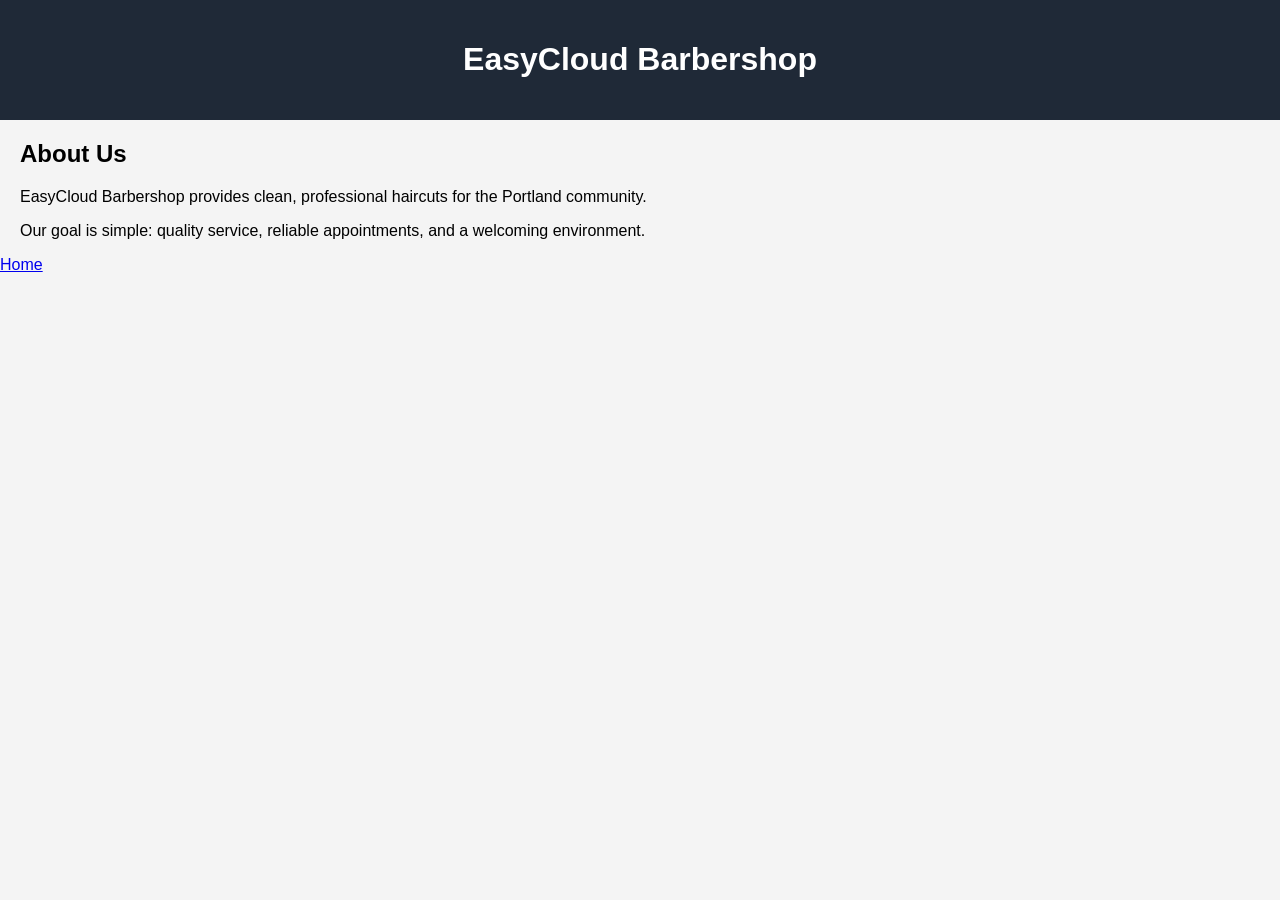
==== source-code/about.html @ 4f29d7df "Initial EasyCloud Barber Website" ====
<!DOCTYPE html>
<html>
<head>
    <title>About</title>
    <link rel="stylesheet" href="css/style.css">
</head>
<body>
<header><h1>EasyCloud Barbershop</h1></header>

<h2>About Us</h2>
<p>EasyCloud Barbershop provides clean, professional haircuts for the Portland community.</p>
<p>Our goal is simple: quality service, reliable appointments, and a welcoming environment.</p>

<a href="index.html">Home</a>
</body>
</html>
---- source-code/css/style.css ----
body {
    font-family: Arial, sans-serif;
    background-color: #f4f4f4;
    margin: 0;
}

header {
    background-color: #1f2937;
    color: white;
    text-align: center;
    padding: 20px;
}

nav {
    background-color: #374151;
    padding: 15px;
    text-align: center;
}

nav a {
    color: white;
    text-decoration: none;
    margin: 15px;
}

h2, h3, p, ul {
    margin-left: 20px;
}

footer {
    background-color: #1f2937;
    color: white;
    text-align: center;
    padding: 10px;
    margin-top: 50px;
}
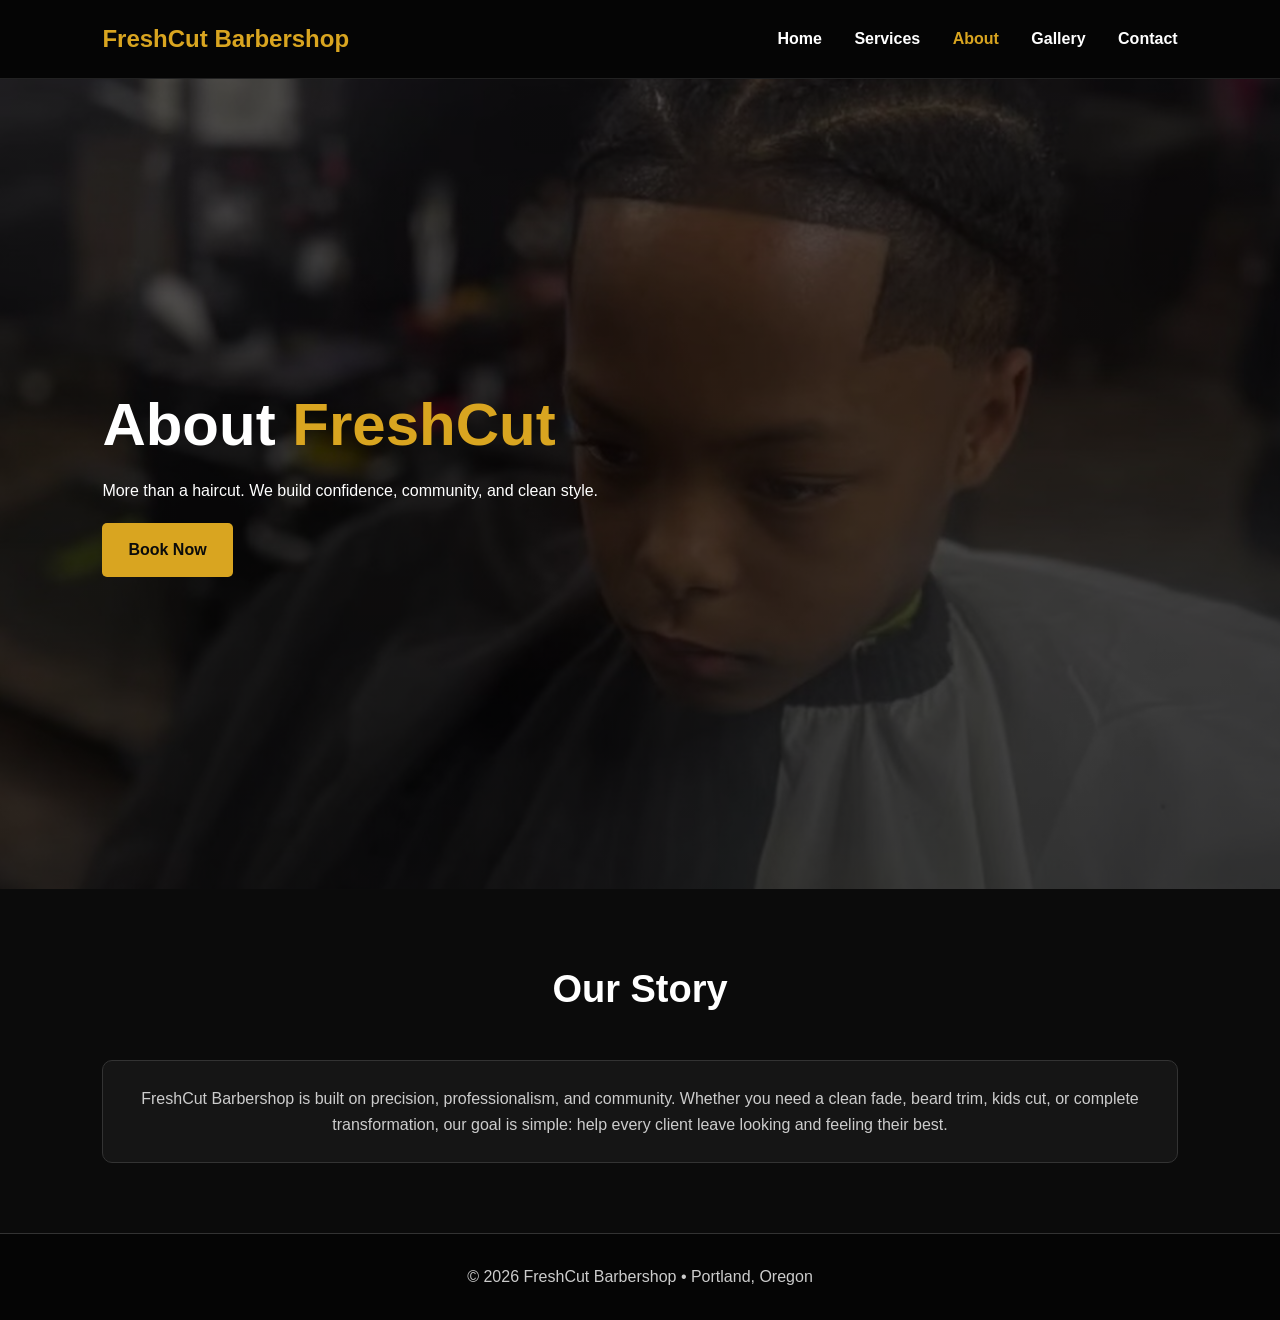
==== commit ce7ea7e3: "upgraded website" ====
--- a/source-code/about.html
+++ b/source-code/about.html
@@ -1,16 +1,46 @@
 <!DOCTYPE html>
-<html>
+<html lang="en">
 <head>
-    <title>About</title>
-    <link rel="stylesheet" href="css/style.css">
+  <meta charset="UTF-8">
+  <meta name="viewport" content="width=device-width, initial-scale=1.0">
+  <title>About | FreshCut Barbershop</title>
+  <link rel="stylesheet" href="css/style.css">
 </head>
 <body>
-<header><h1>EasyCloud Barbershop</h1></header>
 
-<h2>About Us</h2>
-<p>EasyCloud Barbershop provides clean, professional haircuts for the Portland community.</p>
-<p>Our goal is simple: quality service, reliable appointments, and a welcoming environment.</p>
+<header class="navbar">
+  <div class="logo">FreshCut Barbershop</div>
+  <nav class="nav-links">
+    <a href="index.html">Home</a>
+    <a href="services.html">Services</a>
+    <a href="about.html" class="active">About</a>
+    <a href="gallery.html">Gallery</a>
+    <a href="contact.html">Contact</a>
+  </nav>
+</header>
 
-<a href="index.html">Home</a>
+<section class="hero">
+  <div class="hero-content">
+    <h1>About <span class="gold">FreshCut</span></h1>
+    <p>More than a haircut. We build confidence, community, and clean style.</p>
+    <a href="contact.html" class="btn">Book Now</a>
+  </div>
+</section>
+
+<section>
+  <h2 class="section-title">Our Story</h2>
+  <div class="card">
+    <p>
+      FreshCut Barbershop is built on precision, professionalism, and community.
+      Whether you need a clean fade, beard trim, kids cut, or complete transformation,
+      our goal is simple: help every client leave looking and feeling their best.
+    </p>
+  </div>
+</section>
+
+<footer class="footer">
+  <p>© 2026 FreshCut Barbershop • Portland, Oregon</p>
+</footer>
+
 </body>
 </html>
--- a/source-code/css/style.css
+++ b/source-code/css/style.css
@@ -1,36 +1,238 @@
+* {
+  margin: 0;
+  padding: 0;
+  box-sizing: border-box;
+}
+
 body {
-    font-family: Arial, sans-serif;
-    background-color: #f4f4f4;
-    margin: 0;
-}
-
-header {
-    background-color: #1f2937;
-    color: white;
-    text-align: center;
-    padding: 20px;
-}
-
-nav {
-    background-color: #374151;
-    padding: 15px;
-    text-align: center;
-}
-
-nav a {
-    color: white;
-    text-decoration: none;
-    margin: 15px;
-}
-
-h2, h3, p, ul {
-    margin-left: 20px;
-}
-
-footer {
-    background-color: #1f2937;
-    color: white;
-    text-align: center;
-    padding: 10px;
-    margin-top: 50px;
+  font-family: Arial, sans-serif;
+  background: #0b0b0b;
+  color: #fff;
+  line-height: 1.6;
+}
+
+a {
+  color: inherit;
+  text-decoration: none;
+}
+
+.navbar {
+  background: #050505;
+  padding: 20px 8%;
+  display: flex;
+  justify-content: space-between;
+  align-items: center;
+  border-bottom: 1px solid #222;
+}
+
+.logo {
+  color: #d9a520;
+  font-size: 24px;
+  font-weight: bold;
+}
+
+.nav-links a {
+  margin-left: 28px;
+  font-weight: bold;
+  color: #fff;
+}
+
+.nav-links a:hover,
+.nav-links .active {
+  color: #d9a520;
+}
+
+.btn {
+  display: inline-block;
+  background: #d9a520;
+  color: #0b0b0b;
+  padding: 14px 26px;
+  border-radius: 5px;
+  font-weight: bold;
+  margin-top: 20px;
+}
+
+.btn-outline {
+  background: transparent;
+  color: #fff;
+  border: 2px solid #d9a520;
+}
+
+.hero {
+    min-height: 90vh;
+    background:
+        linear-gradient(rgba(0,0,0,.65), rgba(0,0,0,.75)),
+        url("../images/HERO_IMAGE.jpg");
+    background-size: cover;
+    background-position: center;
+    display: flex;
+    align-items: center;
+    padding: 0 8%;
+}
+
+.hero-content {
+  max-width: 650px;
+}
+
+.hero h1 {
+  font-size: 60px;
+  line-height: 1.1;
+  margin-bottom: 20px;
+}
+
+.gold {
+  color: #d9a520;
+}
+
+section {
+  padding: 70px 8%;
+}
+
+.section-title {
+  text-align: center;
+  font-size: 38px;
+  margin-bottom: 40px;
+}
+
+.card-grid {
+  display: grid;
+  grid-template-columns: repeat(auto-fit, minmax(220px, 1fr));
+  gap: 25px;
+}
+
+.card {
+  background: #151515;
+  border: 1px solid #333;
+  border-radius: 10px;
+  padding: 25px;
+  text-align: center;
+}
+
+.card h3 {
+  margin-bottom: 10px;
+}
+
+.card p {
+  color: #ccc;
+}
+
+.price {
+  color: #d9a520;
+  font-size: 22px;
+  font-weight: bold;
+  margin-top: 10px;
+}
+
+.footer {
+  background: #050505;
+  border-top: 1px solid #333;
+  text-align: center;
+  padding: 30px;
+  color: #ccc;
+}
+
+@media (max-width: 768px) {
+  .navbar {
+    flex-direction: column;
+    gap: 15px;
+  }
+
+  .nav-links a {
+    margin: 0 10px;
+  }
+
+  .hero h1 {
+    font-size: 42px;
+  }
+}
+
+.services-section{
+    padding:80px 8%;
+    background:#111;
+    color:white;
+}
+
+.services-section h2{
+    text-align:center;
+    font-size:42px;
+    margin-bottom:50px;
+}
+
+.service-grid{
+    display:grid;
+    grid-template-columns:repeat(auto-fit,minmax(250px,1fr));
+    gap:30px;
+}
+
+.service-card{
+    background:#1b1b1b;
+    padding:35px;
+    border-radius:12px;
+    transition:.3s;
+    border:1px solid #2b2b2b;
+}
+
+.service-card:hover{
+    transform:translateY(-8px);
+    border-color:#d4a017;
+}
+
+.service-card h3{
+    margin-bottom:15px;
+    color:#d4a017;
+}
+
+.service-card p{
+    color:#ccc;
+    line-height:1.6;
+}
+
+.service-card span{
+    display:block;
+    margin-top:20px;
+    font-size:28px;
+    font-weight:bold;
+    color:#fff;
+}
+
+footer{
+    background:#0a0a0a;
+    color:#999;
+    text-align:center;
+    padding:30px;
+}
+
+.gallery-grid {
+  display: grid;
+  grid-template-columns: repeat(auto-fit, minmax(230px, 1fr));
+  gap: 28px;
+}
+
+.gallery-card {
+  background: #151515;
+  border: 1px solid #333;
+  border-radius: 12px;
+  overflow: hidden;
+  transition: 0.3s ease;
+}
+
+.gallery-card:hover {
+  transform: translateY(-8px);
+  border-color: #d9a520;
+}
+
+.gallery-card img{
+    width:100%;
+    height:380px;
+    object-fit:cover;
+}
+
+.gallery-card h3 {
+  color: #d9a520;
+  padding: 18px 18px 5px;
+}
+
+.gallery-card p {
+  color: #ccc;
+  padding: 0 18px 22px;
 }
